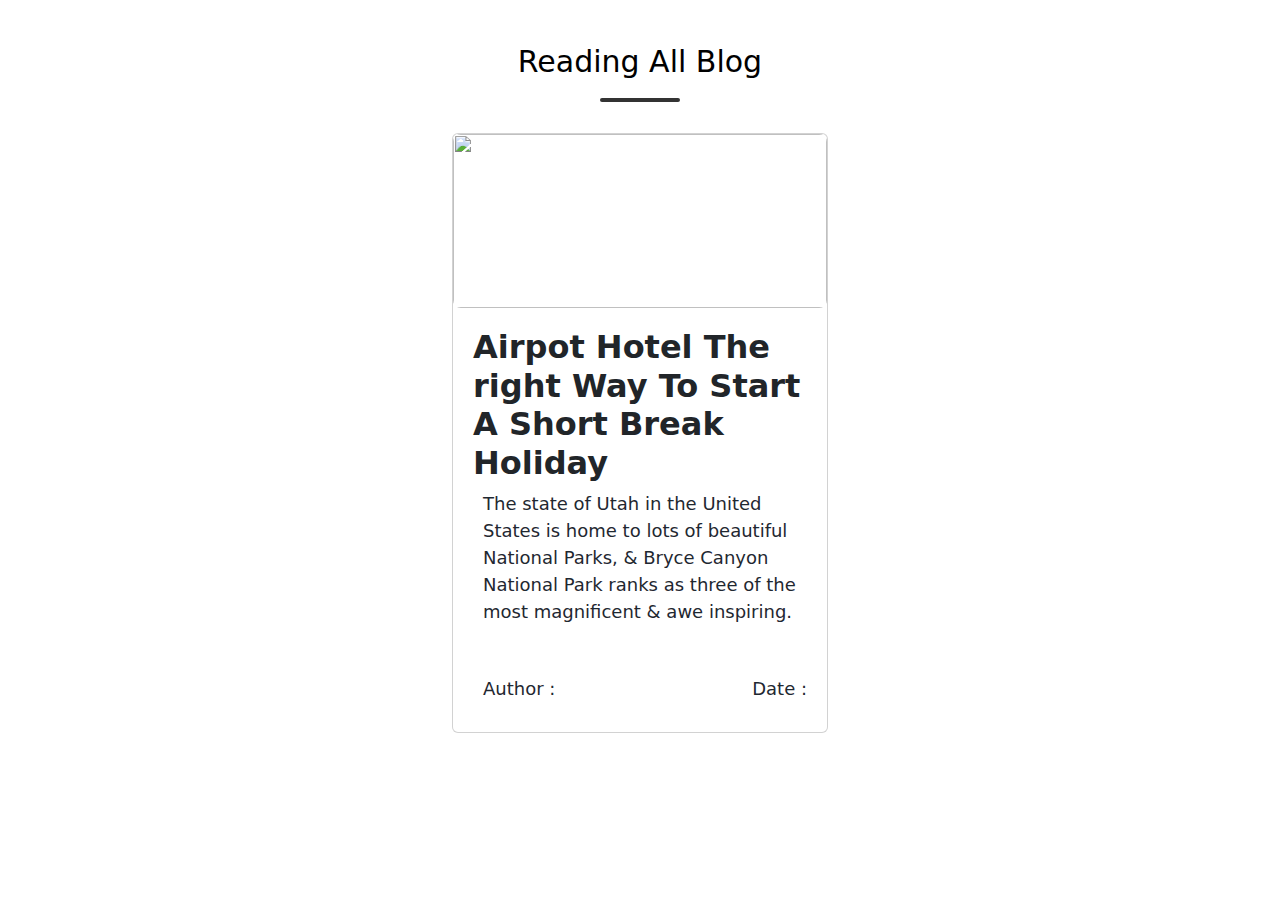
==== assest/auth/blog.html @ 9d21d805 "Update blog.html" ====
<!DOCTYPE html>
<html lang="en">
<head>
    <meta charset="UTF-8">
    <meta name="viewport" content="width=device-width, initial-scale=1.0">
    <title>All Blog</title>
    <link href="https://cdn.jsdelivr.net/npm/bootstrap@5.3.3/dist/css/bootstrap.min.css" rel="stylesheet"
        integrity="sha384-QWTKZyjpPEjISv5WaRU9OFeRpok6YctnYmDr5pNlyT2bRjXh0JMhjY6hW+ALEwIH" crossorigin="anonymous">
    <link rel="stylesheet" href="https://cdnjs.cloudflare.com/ajax/libs/font-awesome/6.6.0/css/all.min.css"
        integrity="sha512-Kc323vGBEqzTmouAECnVceyQqyqdsSiqLQISBL29aUW4U/M7pSPA/gEUZQqv1cwx4OnYxTxve5UMg5GT6L4JJg=="
        crossorigin="anonymous" referrerpolicy="no-referrer" />
    <link rel="stylesheet" type="text/css" href="https://cdn.jsdelivr.net/npm/toastify-js/src/toastify.min.css">
    <link rel="stylesheet" href="./blog.css">
</head>
<body>
    <div class="top-heading mt-4 ">
        <h1 class="text-center ">Reading All Blog</h1>
        <div class="underline"></div>
    </div>
    <div class="col-12 justify-content-center no-data">
        <img src="../image/No data.gif" alt="" >
    </div>
    <div class="row m-auto d-flex justify-content-around " id="blog-data">
        <div class="col-lg-3 mycard">
            <div class="card">
                <div class="card-img">
                    <img src="../image/img1.png" alt="" id="blog-image">
                </div>
                <div class="card-body">
                    <h5 class="card-title" id="blog-title">
                        Airpot Hotel The right Way To Start A Short Break Holiday
                    </h5>
                    <p class="card-text" id="blog-content">
                        The state of Utah in the United States is home to lots of beautiful
                        National Parks, & Bryce Canyon National Park ranks as three of the most magnificent &
                        awe inspiring.

                    </p>
                </div>
                <div class="card-body d-flex justify-content-between">
                    <p class="card-text ">Author : <span id="blog-author"></span> </p>
                    <p class="card-text ">Date : <span id="blog-date"></span> </p>
                </div>
            </div>

        </div>

    </div>


















    <script type="module" src="../../firebase.js"></script>
    <script type="text/javascript" src="https://cdn.jsdelivr.net/npm/toastify-js"></script>
    <script src="https://cdn.jsdelivr.net/npm/@popperjs/core@2.11.8/dist/umd/popper.min.js"
        integrity="sha384-I7E8VVD/ismYTF4hNIPjVp/Zjvgyol6VFvRkX/vR+Vc4jQkC+hVqc2pM8ODewa9r"
        crossorigin="anonymous"></script>
    <script src="https://cdn.jsdelivr.net/npm/bootstrap@5.3.3/dist/js/bootstrap.min.js"
        integrity="sha384-0pUGZvbkm6XF6gxjEnlmuGrJXVbNuzT9qBBavbLwCsOGabYfZo0T0to5eqruptLy"
        crossorigin="anonymous"></script>
    <script type="module" src="../dashbord/dashboard.js"></script>
</body>
</html>
---- assest/auth/blog.css ----
@import url('https://fonts.googleapis.com/css2?family=Poppins:ital,wght@0,100;0,200;0,300;0,400;0,500;0,600;0,700;0,800;0,900;1,100;1,200;1,300;1,400;1,500;1,600;1,700;1,800;1,900&display=swap');
*{
    padding: 0;
    margin: 0;
    box-sizing: border-box;
}
.top-heading {
    color: #000000;
    margin-bottom: 20px;
    display: flex;
    justify-content: center;
    gap: 10px;
    flex-direction: column;
    align-items: center;
    padding-top: 20px;


}
.top-heading h1 {
    font-size: 30px;
    font-weight: 500;
}

.underline {
    width: 80px;
    height: 4px;
    background-color: #333333;
    margin-bottom: 20px;
    border-radius: 8px;
}
.no-data {
    display: none;
}
.card {
    margin-bottom: 18px;
    width: 100%;
    height: 100%;
}
.card-img {
    width: 100%;
    height: 200px;
    /* background-color: aqua */
}
.card-img img {
    width: 100%;
    height: 100%;
    /* border: 3px solid #333333; */
    border-radius: 8px;
    object-fit: contain;
    cursor: pointer;
    transition: transform 0.3s ease-in-out;
}
.mycard {
    display: flex;
    flex-direction: column;
    justify-content: center;
    align-items: center;
    width: 400px;
    height: 600px;
}
.card .card-body {
    padding: 20px;
    border-radius: 8px;
}

.card .card-text {
    font-size: 18px;
    color: #1F2831;
    margin-left: 10px;
    margin-bottom: 10px;
}
.card .card-title {
    font-size: 32px;
    font-weight: 800;

}
.card:hover{
    box-shadow: 0px 60px 70px -50px rgba(0,0,0,0.7);
    transition: box-shadow 0.3s ease-in-out; 
    transform: translateY(-5%);
    transition: transform 0.3s ease-in-out;
}
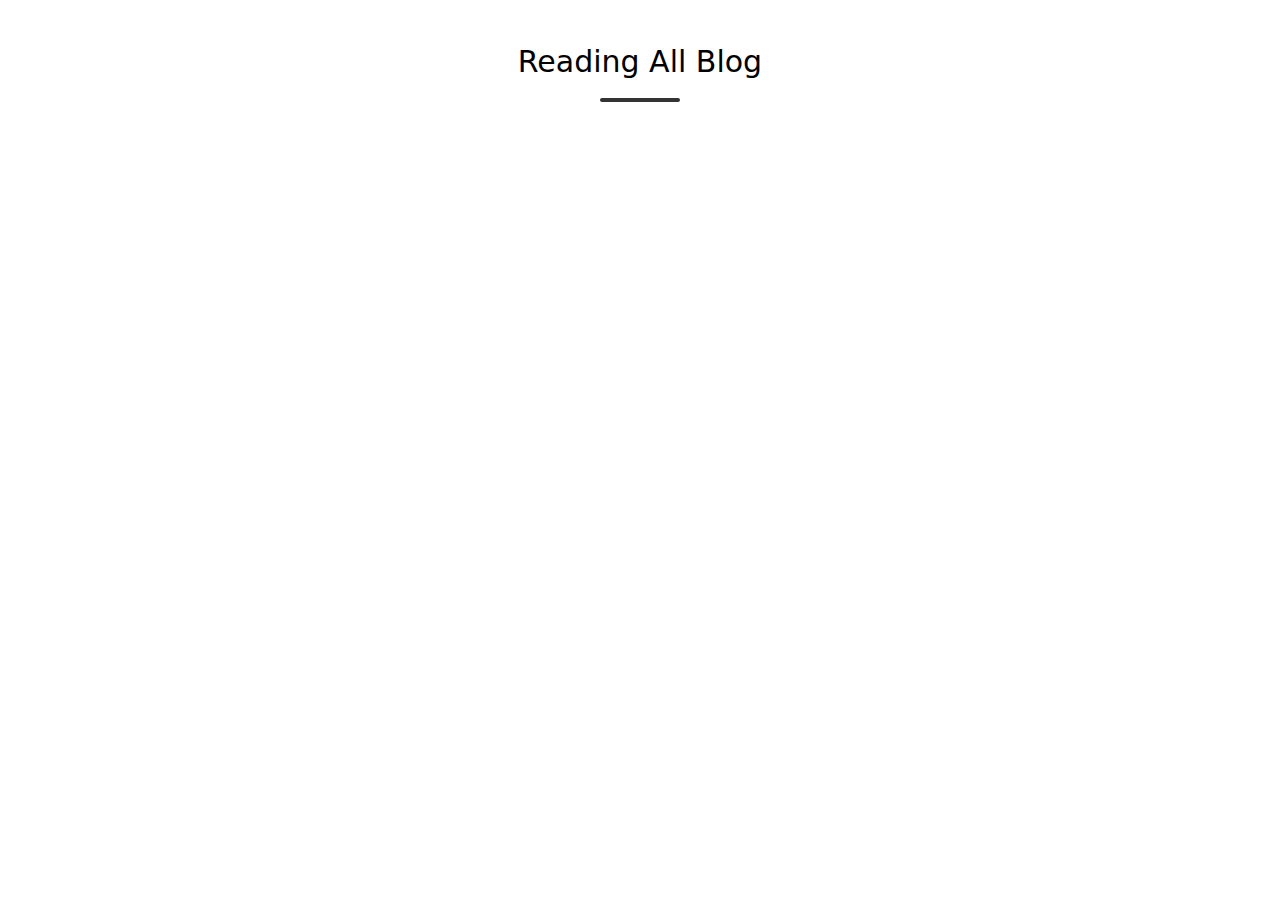
==== commit 53dd2615: "Update blog.html" ====
--- a/assest/auth/blog.html
+++ b/assest/auth/blog.html
@@ -17,14 +17,19 @@
         <h1 class="text-center ">Reading All Blog</h1>
         <div class="underline"></div>
     </div>
-    <div class="col-12 justify-content-center no-data">
+    <div class="col-12 justify-content-center no-data" id="no-data">
         <img src="../image/No data.gif" alt="" >
     </div>
+    <div class="loader-box d-flex justify-content-center mt-5">
+        <div class="loader" id="loader"></div>
+    </div>
     <div class="row m-auto d-flex justify-content-around " id="blog-data">
-        <div class="col-lg-3 mycard">
+        <!-- <div class="col-lg-3 mycard">
             <div class="card">
-                <div class="card-img">
-                    <img src="../image/img1.png" alt="" id="blog-image">
+                <div class="card-img position-relative">
+                    <a href="#" class="btn text-bg-light position-absolute" id="blog-category">Category</a>
+                    <img src="../image/img1.png" alt="" class="object-fit-cover" id="blog-image">
+                    
                 </div>
                 <div class="card-body">
                     <h5 class="card-title" id="blog-title">
@@ -43,20 +48,9 @@
                 </div>
             </div>
 
-        </div>
+        </div> -->
 
     </div>
-
-
-
-
-
-
-
-
-
-
-
 
 
 
@@ -72,6 +66,6 @@
     <script src="https://cdn.jsdelivr.net/npm/bootstrap@5.3.3/dist/js/bootstrap.min.js"
         integrity="sha384-0pUGZvbkm6XF6gxjEnlmuGrJXVbNuzT9qBBavbLwCsOGabYfZo0T0to5eqruptLy"
         crossorigin="anonymous"></script>
-    <script type="module" src="../dashbord/dashboard.js"></script>
+    <script type="module" src="./blog.js"></script>
 </body>
 </html>--- a/assest/auth/blog.css
+++ b/assest/auth/blog.css
@@ -79,4 +79,13 @@
     transition: box-shadow 0.3s ease-in-out; 
     transform: translateY(-5%);
     transition: transform 0.3s ease-in-out;
+}
+
+@media (max-width: 990px) {
+    .card-text {
+        font-size: 16px !important;
+    }
+    .card-title {
+        font-size: 24px !important;
+    }
 }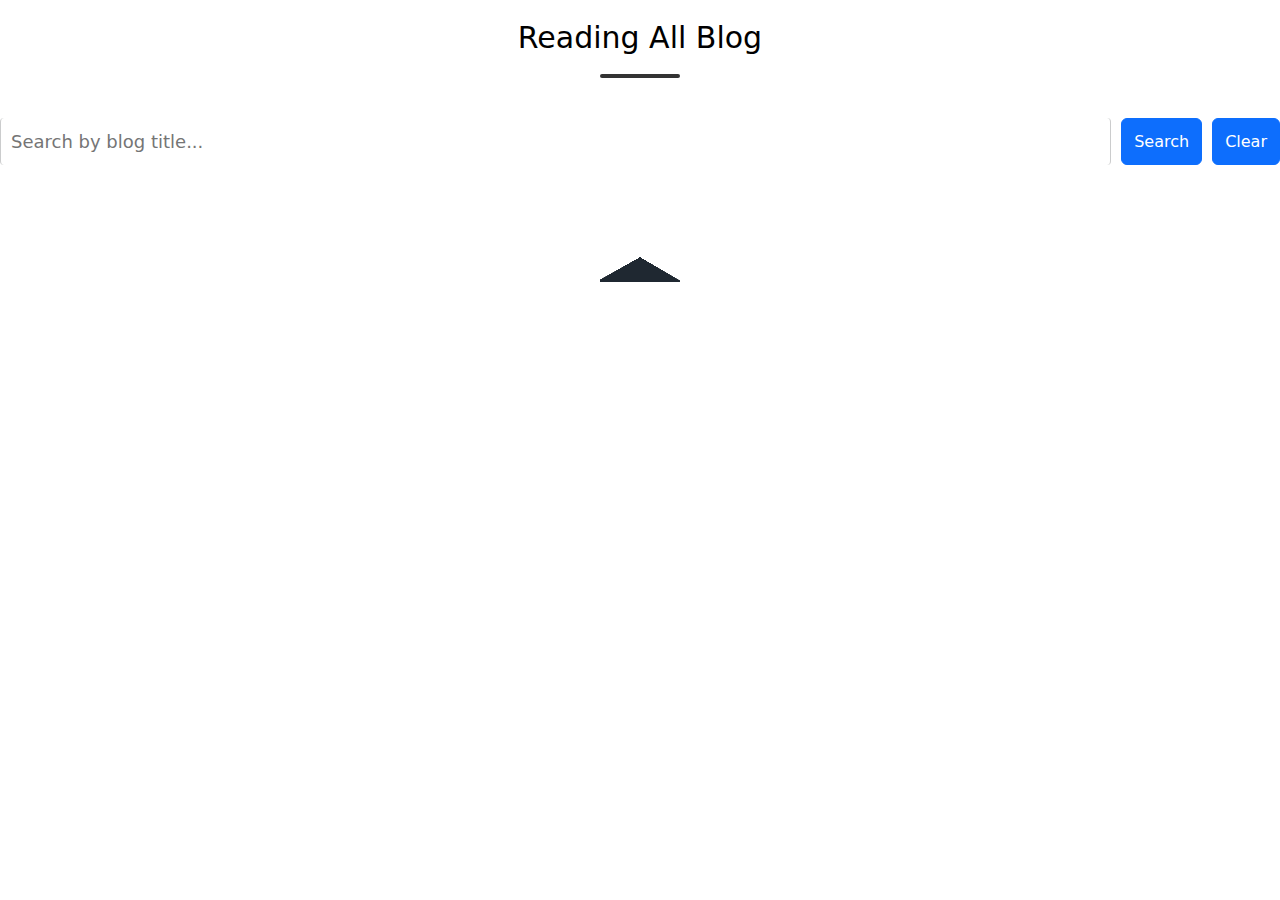
==== commit c9f547df: "Update blog.html" ====
--- a/assest/auth/blog.html
+++ b/assest/auth/blog.html
@@ -13,14 +13,26 @@
     <link rel="stylesheet" href="./blog.css">
 </head>
 <body>
-    <div class="top-heading mt-4 ">
-        <h1 class="text-center ">Reading All Blog</h1>
-        <div class="underline"></div>
-    </div>
+    <header class="">
+        <div class="top-heading position-relative">
+            <div class="back position-absolute ">
+                <a href="../dashbord/dashboard.html" class="text-black ">
+                    <i class="fa-solid fa-arrow-left fs-5"></i>
+                </a>
+            </div>
+            <h1 class="text-center ">Reading All Blog</h1>
+            <div class="underline"></div>
+        </div>
+        <div class="search-box">
+            <input type="text" id="search-input" placeholder="Search by blog title...">
+            <button type="button" class="btn btn-primary" id="search-btn">Search</button>
+            <button type="button" class="btn btn-primary" id="clear-btn">Clear</button>
+        </div>
+    </header>
     <div class="col-12 justify-content-center no-data" id="no-data">
         <img src="../image/No data.gif" alt="" >
     </div>
-    <div class="loader-box d-flex justify-content-center mt-5">
+    <div class=" loader-box d-flex justify-content-center mt-5 ">
         <div class="loader" id="loader"></div>
     </div>
     <div class="row m-auto d-flex justify-content-around " id="blog-data">
--- a/assest/auth/blog.css
+++ b/assest/auth/blog.css
@@ -27,6 +27,24 @@
     background-color: #333333;
     margin-bottom: 20px;
     border-radius: 8px;
+}
+.search-box {
+    right: 50px;
+    top: 30px;
+    /* position: absolute;  */
+    font-size: 18px;
+    display: flex;
+    gap: 10px;
+}
+.search-box input {
+    width: 100%;
+    padding: 10px;
+    border: none;
+    border-radius: 4px;
+    outline: none;
+    font-size: 18px;
+    border-left: 1px solid #a2a3a58e;
+    border-right: 1px solid #a2a3a58e;
 }
 .no-data {
     display: none;
@@ -80,7 +98,37 @@
     transform: translateY(-5%);
     transition: transform 0.3s ease-in-out;
 }
-
+/* HTML: <div class="loader"></div> */
+/* loader  */
+.loader {
+    width: 80px;
+    aspect-ratio: 1.154;
+    position: relative;
+    background: conic-gradient(from 120deg at 50% 64%,#0000, #1F2831 1deg 120deg,#0000 121deg);
+    animation: l27-0 1.5s infinite cubic-bezier(0.3,1,0,1);
+  }
+  .loader:before,
+  .loader:after {
+    content:'';
+    position: absolute;
+    inset:0;
+    background:inherit;
+    transform-origin: 50% 66%;
+    animation: l27-1 1.5s infinite;
+  }
+  .loader:after {
+    --s:-1;
+  }
+  @keyframes l27-0 {
+     0%,30%      {transform: rotate(0)}
+     70%         {transform: rotate(120deg)}
+     70.01%,100% {transform: rotate(360deg)}
+  }
+  @keyframes l27-1 {
+     0%      {transform: rotate(calc(var(--s,1)*120deg)) translate(0)}
+     30%,70% {transform: rotate(calc(var(--s,1)*120deg)) translate(calc(var(--s,1)*-5px),10px)}
+     100%    {transform: rotate(calc(var(--s,1)*120deg)) translate(0)}
+  }
 @media (max-width: 990px) {
     .card-text {
         font-size: 16px !important;
